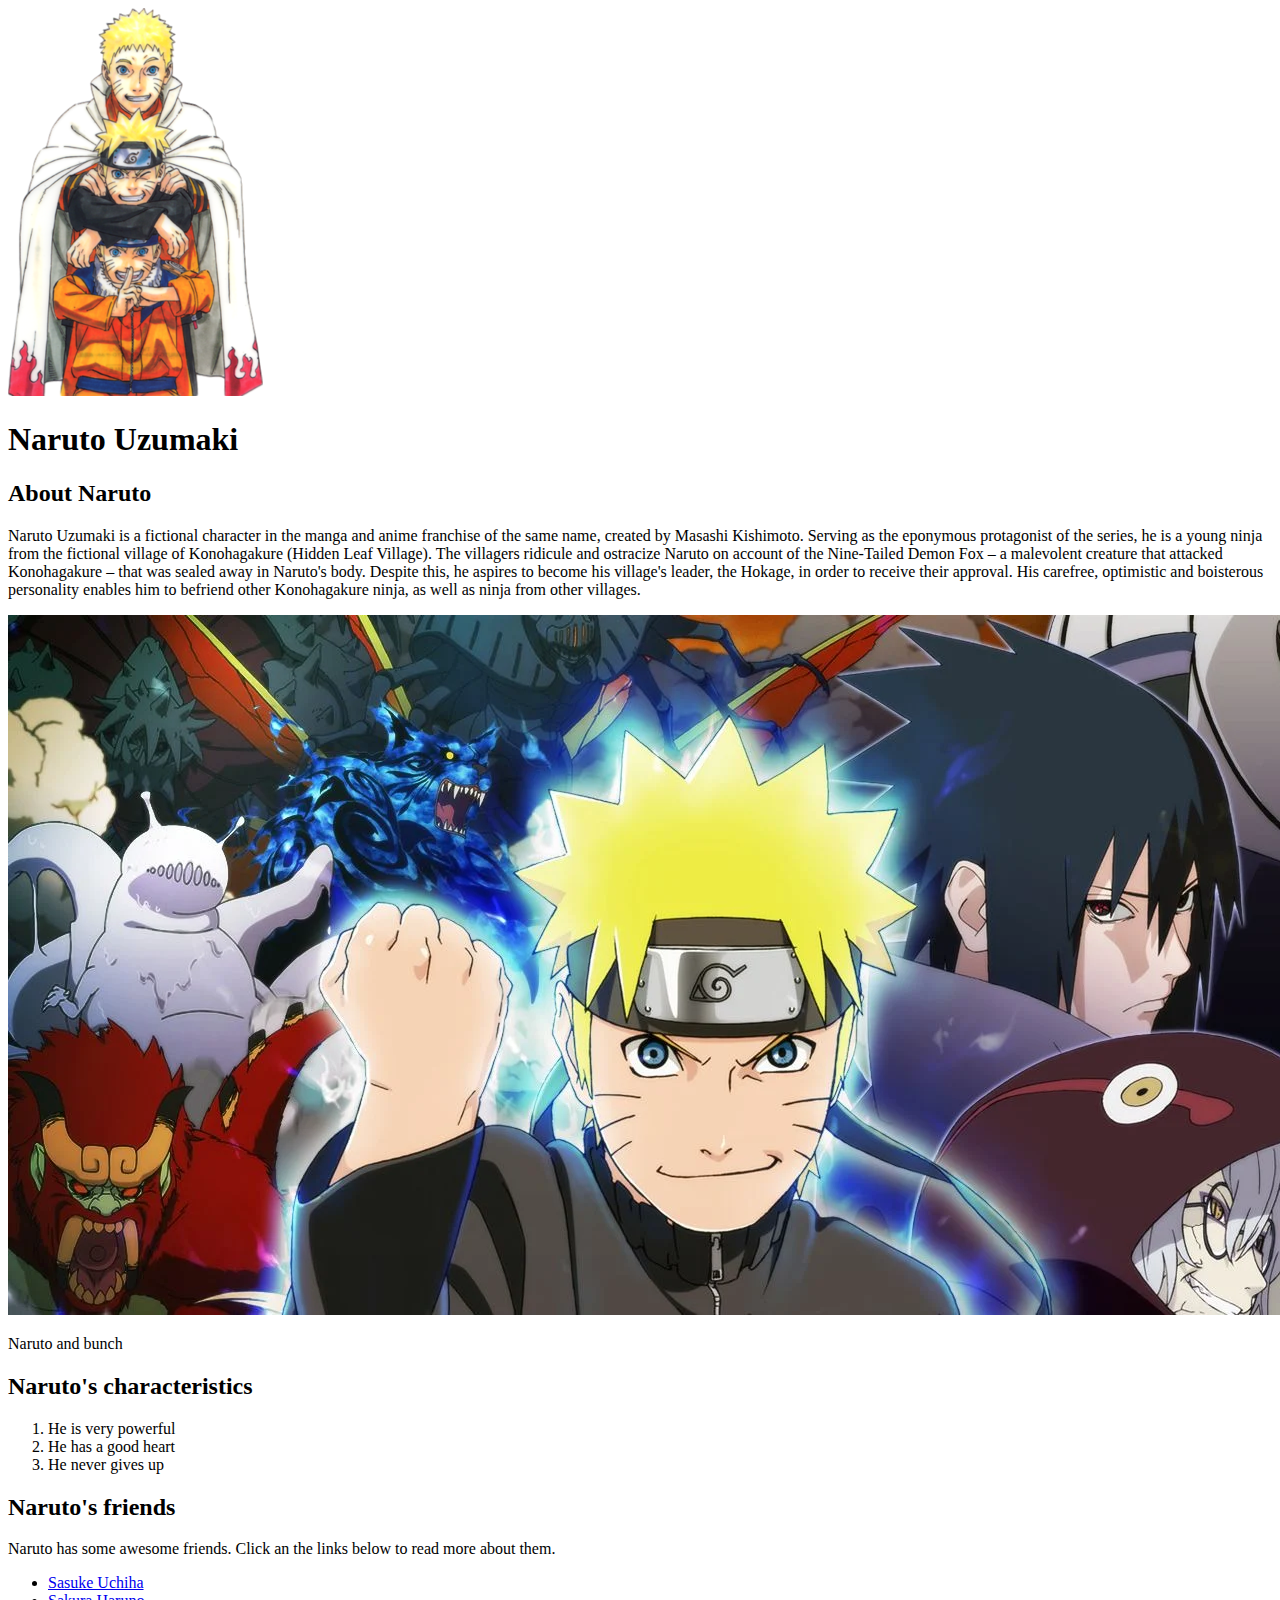
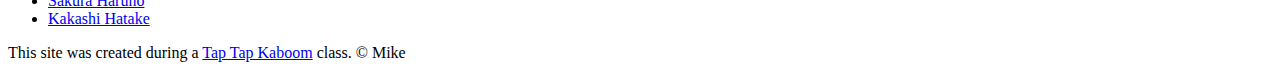
==== index.html @ 85634335 "Added index.html file and images" ====
<!DOCTYPE html>
<html>
    <head>
        <!-- link rel - pentru iconita la tab-ul din browser -->
        <title>Naruto Uzumaki</title>
        <link rel="icon" href="img/NarutoUzumaki.png">
    </head>
    <body>
        <!-- header element – comment -->
        <header>
            <!-- pentru imagini - link absolut - open image in new tab - copy link -->
            <img src="img/NarutoUzumaki.png">
            <h1>Naruto Uzumaki</h1>
        </header>

        <!-- ctrl + "/" pt comment - main element -->
        <main>
            <h2>About Naruto</h2>
            <p>Naruto Uzumaki is a fictional character in the manga and anime franchise of the same name, created by Masashi Kishimoto. Serving as the eponymous protagonist of the series, he is a young ninja from the fictional village of Konohagakure (Hidden Leaf Village). The villagers ridicule and ostracize Naruto on account of the Nine-Tailed Demon Fox – a malevolent creature that attacked Konohagakure – that was sealed away in Naruto's body. Despite this, he aspires to become his village's leader, the Hokage, in order to receive their approval. His carefree, optimistic and boisterous personality enables him to befriend other Konohagakure ninja, as well as ninja from other villages.</p>
            <img src="img/Naruto-Ultimate-Storm-3.jpg">
            <!-- Characteristics -->
            <p>Naruto and bunch</p>
            <h2>Naruto's characteristics</h2>
            <ol>
                <li>He is very powerful</li>
                <li>He has a good heart</li>
                <li>He never gives up</li>
            </ol>
            <!-- Friends -->
            <h2>Naruto's friends</h2>
            <p>Naruto has some awesome friends. Click an the links below to read more about them.</p>
            <ul>
                <!-- target="_blank" pentru deschidere pagina in tab nou -->
                <li><a target="_blank" href="https://en.wikipedia.org/wiki/Sasuke_Uchiha">Sasuke Uchiha</a></li>
                <li><a target="_blank" href="https://en.wikipedia.org/wiki/Sakura_Haruno">Sakura Haruno</a></li>
                <li><a target="_blank" href="https://en.wikipedia.org/wiki/Kakashi_Hatake">Kakashi Hatake</a></li>
            </ul>
        </main>
        <!-- Footer -->
        <footer>
            <p>This site was created during a <a target="_blank" href="https://taptapkaboom.com">Tap Tap Kaboom</a> class. &copy; Mike</p>
        </footer>
    </body>
</html>
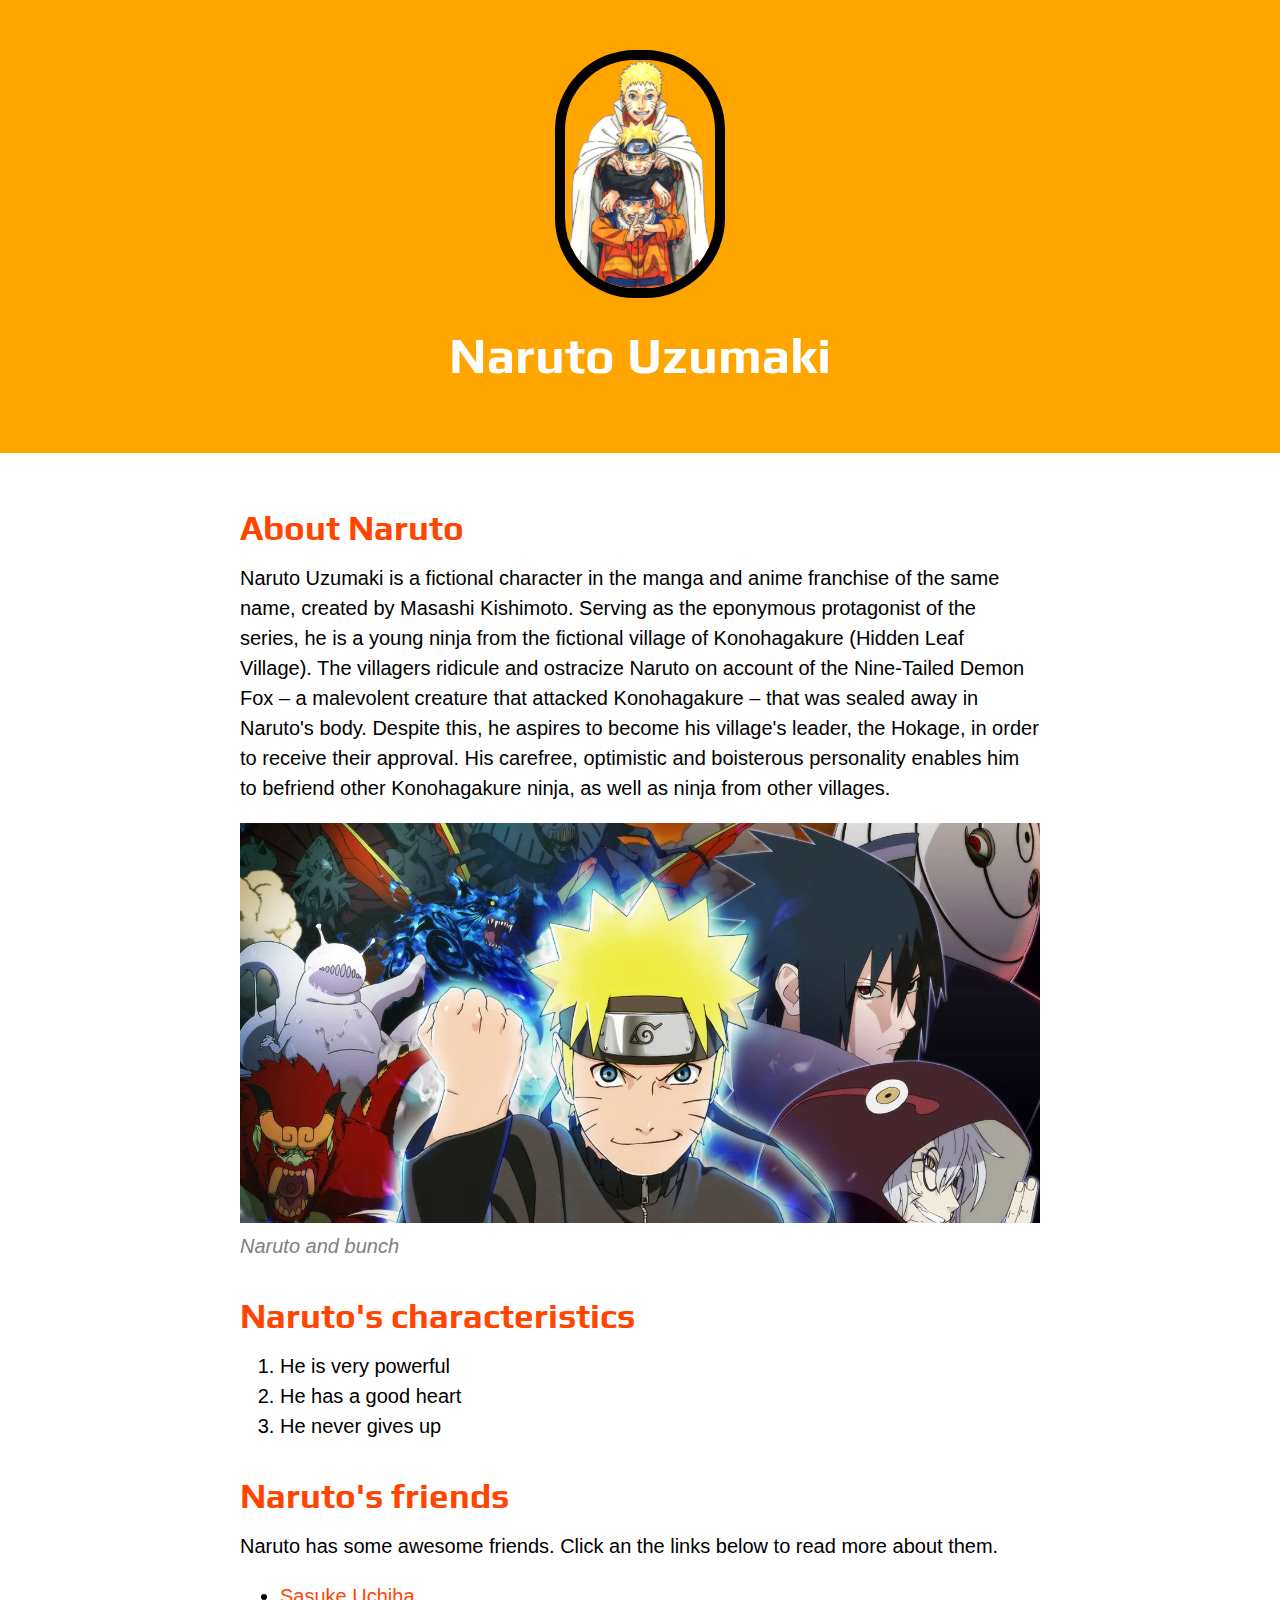
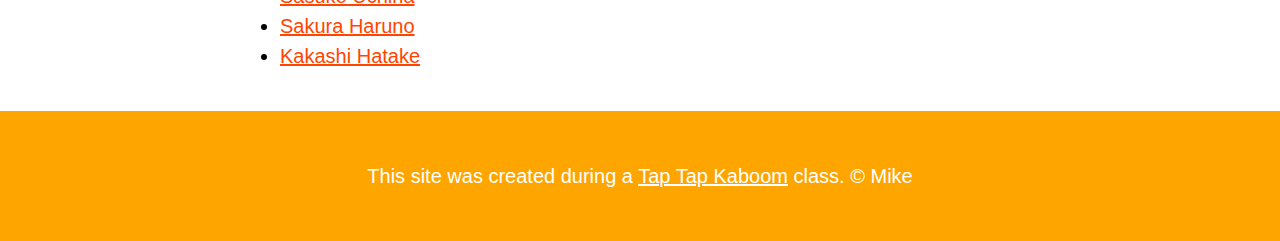
==== commit 28385cc2: "Wrote the css for our characters website and changed some html" ====
--- a/index.html
+++ b/index.html
@@ -4,6 +4,10 @@
         <!-- link rel - pentru iconita la tab-ul din browser -->
         <title>Naruto Uzumaki</title>
         <link rel="icon" href="img/NarutoUzumaki.png">
+        <link rel="preconnect" href="https://fonts.googleapis.com">
+        <link rel="preconnect" href="https://fonts.gstatic.com" crossorigin>
+        <link href="https://fonts.googleapis.com/css2?family=Play:wght@700&display=swap" rel="stylesheet">
+        <link rel="stylesheet" type="text/css" href="css/hero.css">
     </head>
     <body>
         <!-- header element – comment -->
@@ -19,7 +23,7 @@
             <p>Naruto Uzumaki is a fictional character in the manga and anime franchise of the same name, created by Masashi Kishimoto. Serving as the eponymous protagonist of the series, he is a young ninja from the fictional village of Konohagakure (Hidden Leaf Village). The villagers ridicule and ostracize Naruto on account of the Nine-Tailed Demon Fox – a malevolent creature that attacked Konohagakure – that was sealed away in Naruto's body. Despite this, he aspires to become his village's leader, the Hokage, in order to receive their approval. His carefree, optimistic and boisterous personality enables him to befriend other Konohagakure ninja, as well as ninja from other villages.</p>
             <img src="img/Naruto-Ultimate-Storm-3.jpg">
             <!-- Characteristics -->
-            <p>Naruto and bunch</p>
+            <p class="caption">Naruto and bunch</p>
             <h2>Naruto's characteristics</h2>
             <ol>
                 <li>He is very powerful</li>
--- a/css/hero.css
+++ b/css/hero.css
@@ -0,0 +1,85 @@
+body{
+    margin: 0;
+    font-family: 'Helvetica', 'Arial', sans-serif;
+    font-size: 20px;
+    line-height: 30px; /* leading la text */
+}
+
+header{
+    background-color: orange;
+    text-align: center;
+    padding-top: 50px;
+    padding-bottom: 50px;
+
+}
+
+h1, h2{
+    font-family: 'Play', sans-serif;
+}
+
+header h1{
+    color: white;
+    font-size: 50px;
+    
+
+}
+
+header img{
+    border-radius: 80px;
+    width: 150px;
+    border: 10px solid black;
+}
+
+main{
+    max-width: 800px;
+    /* shortcut for centering items below – 1st value for top/bottom and 2nd value for left/right */
+    margin: 0 auto;
+    /* up right down left – for margin padding */
+    padding: 20px;
+}
+
+main img{
+    max-width: 100%;
+}
+
+h2{
+    font-size: 35px;
+    color: orangered;
+    margin: 40px 0 10px;
+}
+
+a{
+    color: orangered;
+}
+
+/* cand treci cu mouse peste sa isi schimbe culoarea */
+a:hover{
+    color: white;
+    background-color: blueviolet;
+}
+
+footer{
+    background-color: orange;
+    text-align: center;
+    color: white;
+    padding: 50px;
+}
+
+footer p{
+    margin: 0%;
+}
+
+footer a{
+    color: white;
+}
+
+footer a:hover{
+    opacity: .5;
+    background-color: transparent;
+}
+
+p.caption{
+    color: gray;
+    font-style: italic;
+    margin-top: 0;
+}